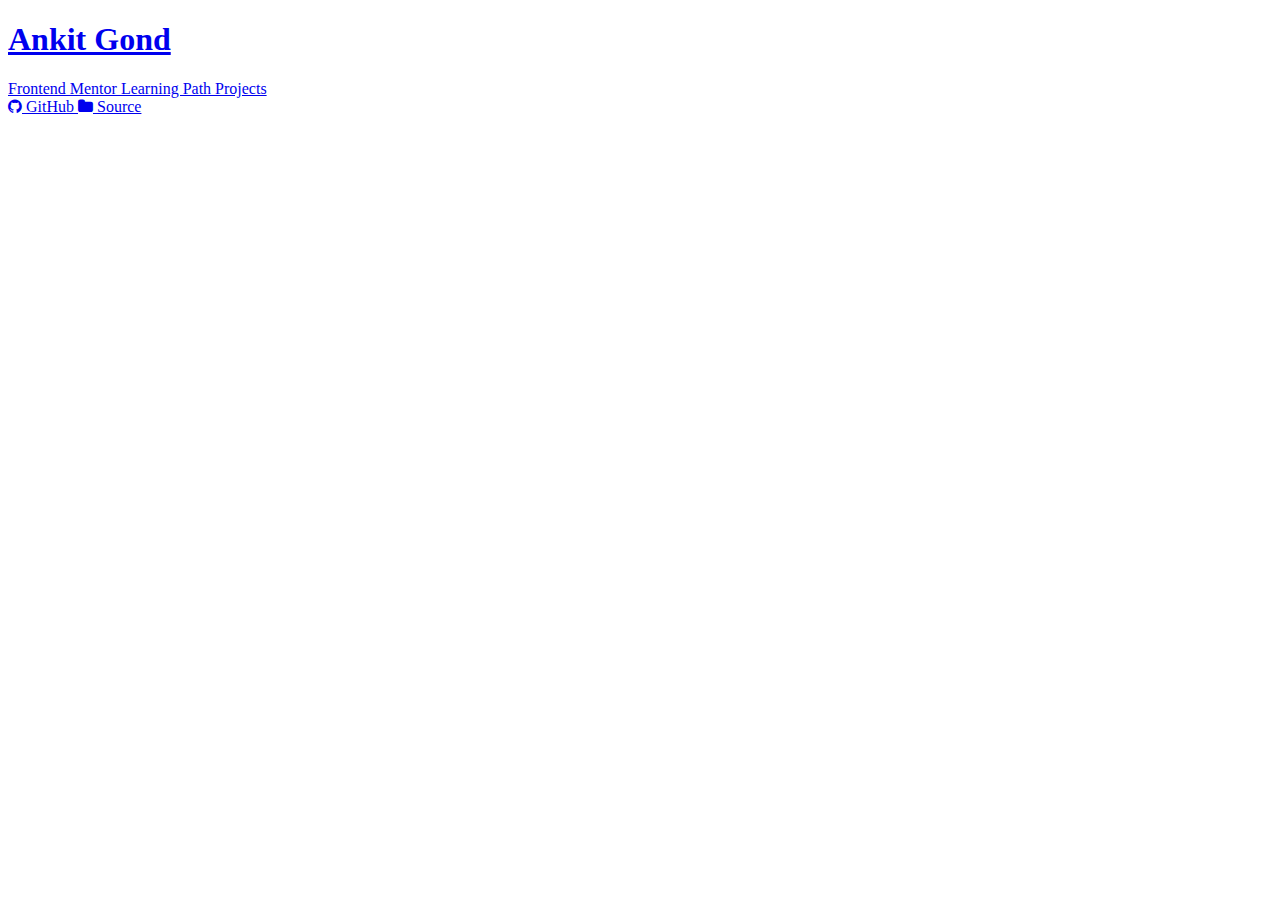
==== index.html @ a19883c1 "Update index.html" ====
<!DOCTYPE html>
<html lang="en">
<head>
  <meta charset="utf-8" />
  <meta name="viewport" content="width=device-width, initial-scale=1.0" />
  <meta name="author" content="Ankit Gond" />
  <title>Frontend Mentor Projects | LP</title>
  <link rel="stylesheet" href="static/css/styles.css" />
  <script defer src="static/js/script.js"></script>
  <link rel="stylesheet" href="https://cdnjs.cloudflare.com/ajax/libs/font-awesome/4.7.0/css/font-awesome.min.css" />
</head>
<body>

  <main>
    <nav>

      <a class="title" href="#">
        <h1>Ankit Gond</h1>
        <span>Frontend Mentor Learning Path Projects</span>
      </a>
      <div class="nav__links">

        <a href="http://github.com/ankitashokgond" target="_blank" rel="noopener noreferrer" id="link__github">
          <i class="fa fa-github"></i>
          <span>GitHub</span>
        </a>

        <a href="http://github.com/ankitashokgond/frontendmentor-lp" target="_blank" rel="noopener noreferrer" id="link__source">
          <i class="fa fa-folder"></i>
          <span>Source</span>
        </a>

      </div>

    </nav>

    <div class="learning__paths"></div>

    <div class="projects__list">
      
    </div>

    <div class="alert">
    </div>
  </main>
  
</body>
</html>
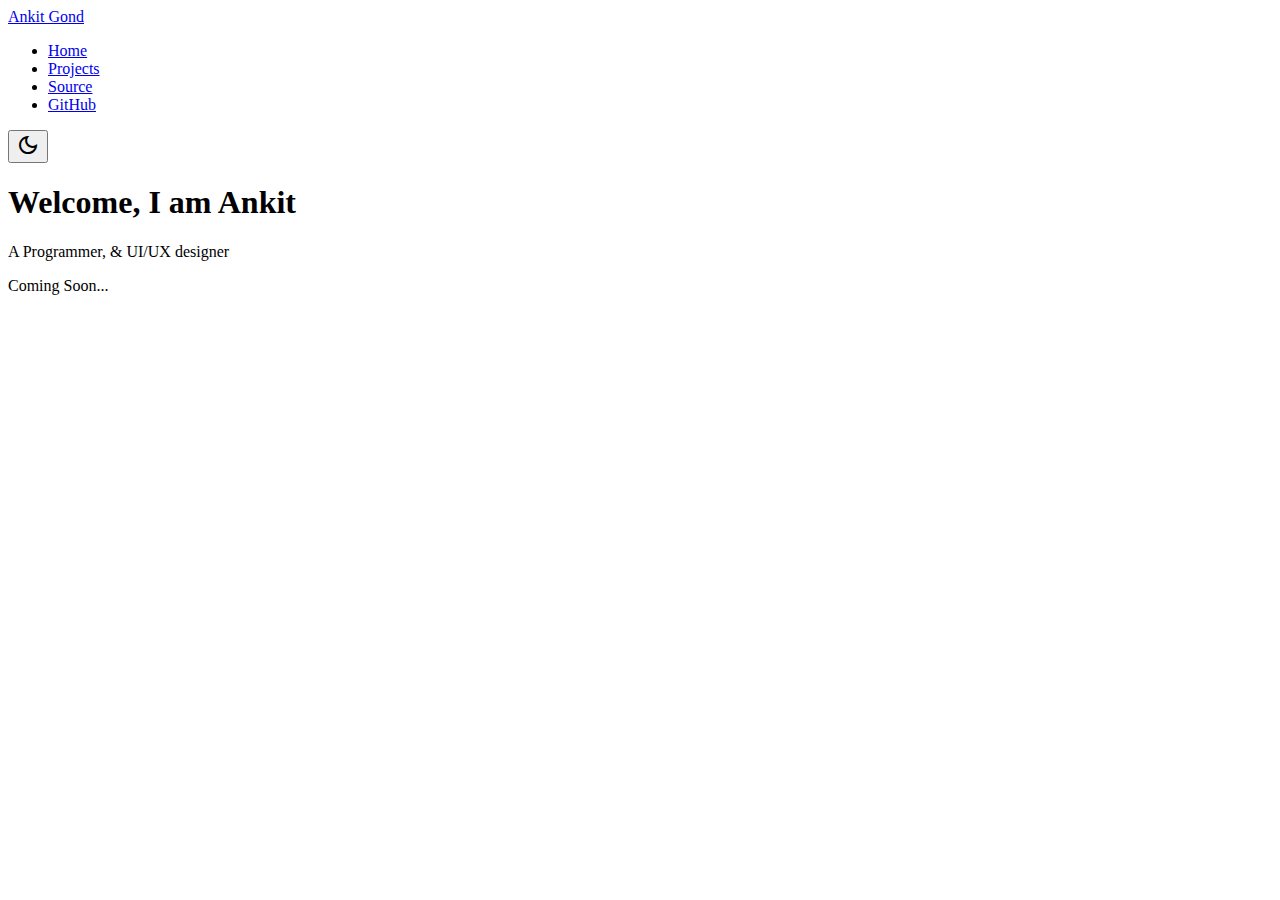
==== commit e27ab862: "Initial commit" ====
--- a/index.html
+++ b/index.html
@@ -3,46 +3,68 @@
 <head>
   <meta charset="utf-8" />
   <meta name="viewport" content="width=device-width, initial-scale=1.0" />
-  <meta name="author" content="Ankit Gond" />
-  <title>Frontend Mentor Projects | LP</title>
-  <link rel="stylesheet" href="static/css/styles.css" />
-  <script defer src="static/js/script.js"></script>
-  <link rel="stylesheet" href="https://cdnjs.cloudflare.com/ajax/libs/font-awesome/4.7.0/css/font-awesome.min.css" />
+  <meta name="description" content="Hello, I am Ankit Gond an amateur developer getting my hands on Web Development trying to build some cool web pages, do visit my portfolio to see all the cool projects I have build over the period of time. Thank you happy surfing." />
+  <title>Ankit Gond</title>
+  <meta property="og:title" content="Frontend Mentor Projects Solutions by Ankit Gond" />
+  <meta property="og:type" content="website" />
+  <meta property="og:image" content="static/images/screenshot-960×540.png" />
+  <link rel="shortcut icon" href="static/images/logo-initials.svg" type="image/x-icon" />
+  <link rel="stylesheet" href="static/styles/style.css" />
+  <script defer src="static/scripts/script.js"></script>
+  <link rel="preconnect" href="https://fonts.googleapis.com" />
+  <link rel="preconnect" href="https://fonts.gstatic.com" crossorigin />
+  <link href="https://fonts.googleapis.com/css2?family=Cormorant:ital,wght@0,300..700;1,300..700&family=Josefin+Sans:ital,wght@0,100..700;1,100..700&family=Lobster&display=swap" rel="stylesheet" />
+  <link rel="stylesheet" href="https://fonts.googleapis.com/css2?family=Material+Symbols+Outlined:opsz,wght,FILL,GRAD@20..48,100..700,0..1,-50..200&icon_names=dark_mode,light_mode" />
 </head>
 <body>
+  <main>
 
-  <main>
     <nav>
 
-      <a class="title" href="#">
-        <h1>Ankit Gond</h1>
-        <span>Frontend Mentor Learning Path Projects</span>
-      </a>
-      <div class="nav__links">
+      <div class="logo">
+        <a href="#" class="title">Ankit Gond</a>
+      </div>
 
-        <a href="http://github.com/ankitashokgond" target="_blank" rel="noopener noreferrer" id="link__github">
-          <i class="fa fa-github"></i>
-          <span>GitHub</span>
-        </a>
+      <div class="navbar">
 
-        <a href="http://github.com/ankitashokgond/frontendmentor-lp" target="_blank" rel="noopener noreferrer" id="link__source">
-          <i class="fa fa-folder"></i>
-          <span>Source</span>
-        </a>
+        <ul class="nav__links">
+
+          <li><a href="#home">Home</a></li>
+          <li><a href="#projects">Projects</a></li>
+          <li><a href="#source">Source</a></li>
+          <li><a href="#github">GitHub</a></li>
+
+        </ul>
+        
+      </div>
+
+      <button type="button" id="appearance__btn">
+        <span class="material-symbols-outlined">dark_mode</span>
+      </button>
+      
+    </nav>
+
+    <section id="home">
+
+      <div class="wrapper">
+
+        <h1 class="main__heading">Welcome, I am Ankit</h1>
+        <span class="about">A Programmer, & UI/UX designer</span>
 
       </div>
+      
+    </section>
 
-    </nav>
+    <section id="projects">
 
-    <div class="learning__paths"></div>
+      <div class="wrapper">
 
-    <div class="projects__list">
+        <p>Coming Soon...</p>
+        
+      </div>
       
-    </div>
-
-    <div class="alert">
-    </div>
+    </section>
+    
   </main>
-  
 </body>
 </html>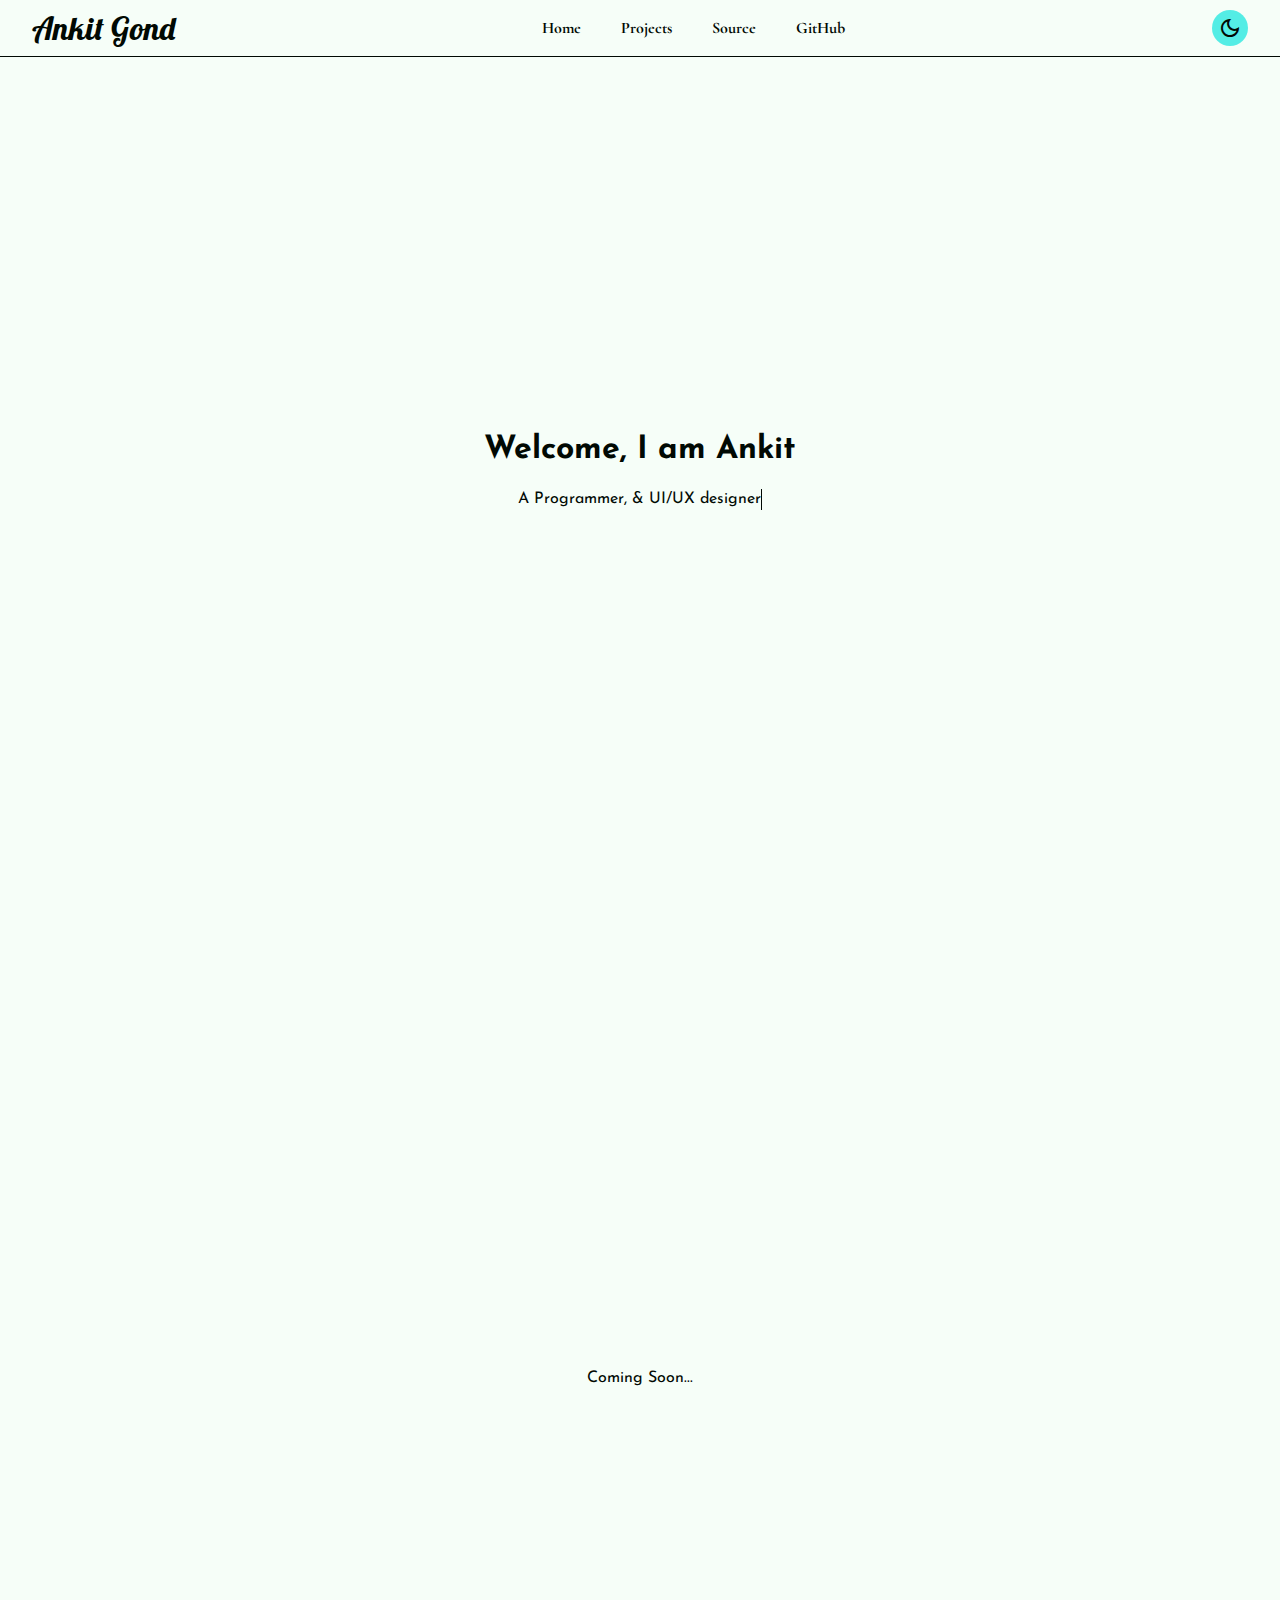
==== commit f36f7525: "Added links to .nav__links & .title" ====
--- a/index.html
+++ b/index.html
@@ -22,7 +22,7 @@
     <nav>
 
       <div class="logo">
-        <a href="#" class="title">Ankit Gond</a>
+        <a href="https://ankitashokgond.github.io/frontendmentor-lp/" class="title">Ankit Gond</a>
       </div>
 
       <div class="navbar">
@@ -31,8 +31,8 @@
 
           <li><a href="#home">Home</a></li>
           <li><a href="#projects">Projects</a></li>
-          <li><a href="#source">Source</a></li>
-          <li><a href="#github">GitHub</a></li>
+          <li><a href="https://github.com/ankitashokgond/frontendmentor-lp/" target="_blank">Source</a></li>
+          <li><a href="https://github.com/ankitashokgond/" target="_blank">GitHub</a></li>
 
         </ul>
         
--- a/static/styles/style.css
+++ b/static/styles/style.css
@@ -0,0 +1,177 @@
+:root {
+  --clr-bg: hsl(138, 83%, 98%);
+  --clr-text: hsl(133, 82%, 2%);
+  --clr-accent: hsl(177, 81%, 63%);
+  --clr-primary: hsl(133, 81%, 55%);
+  --clr-secondary: hsl(162, 80%, 72%);
+}
+
+body.darkmode {
+  --clr-bg: hsl(135, 80%, 2%);
+  --clr-text: hsl(135, 80%, 98%);
+  --clr-accent: hsl(177, 81%, 37%);
+  --clr-primary: hsl(133, 81%, 45%);
+  --clr-secondary: hsl(162, 80%, 28%);
+}
+
+*,
+*::before,
+*::after {
+  box-sizing: border-box;
+}
+
+* {
+  margin: 0;
+}
+
+img,
+svg {
+  display: block;
+  max-width: 100%;
+  font-style: italic;
+}
+
+a {
+  font: inherit;
+  color: inherit;
+  text-decoration: none;
+  cursor: none;
+}
+
+ul,
+ol {
+  padding: 0;
+  list-style: none;
+}
+
+body {
+  background-color: var(--clr-bg);
+  color: var(--clr-text);
+  font-family: 'Josefin Sans', sans-serif;
+}
+
+nav {
+  background-color: var(--clr-bg);
+  display: flex;
+  align-items: center;
+  justify-content: space-between;
+  position: fixed;
+  top: 0;
+  left: 0;
+  width: 100%;
+  padding: 0.5rem 2rem;
+  border-bottom: 1px solid var(--clr-text);
+}
+
+.logo {
+  font-family: 'Lobster', sans-serif;
+  font-size: 2rem;
+}
+
+.nav__links {
+  font-family: 'Cormorant', serif;
+  font-weight: 700;
+  display: flex;
+  align-items: center;
+  justify-content: space-evenly;
+  position: absolute;
+  top: 101%;
+  left: 0;
+  width: 100%;
+  background-color: var(--clr-secondary);
+}
+
+.nav__links a {
+  display: block;
+  padding: 0.25rem clamp(0.75rem, 0.75rem + 1vw, 1.25rem);
+}
+
+.nav__links a:hover,
+.nav__links a:active {
+  background-color: var(--clr-accent);
+
+  transition: transform 0.1s cubic-bezier(0.65, -0.82, 0.28, 1.68);
+}
+
+#appearance__btn {
+  border-radius: 100%;
+  border: none;
+  padding: 6px;
+  line-height: 0;
+  background-color: var(--clr-accent);
+  color: var(--clr-text);
+}
+
+section {
+  padding-top: 3.5rem;
+}
+
+#home {
+  height: 100svh;
+  display: flex;
+  align-items: center;
+  justify-content: center;
+  text-align: center;
+  line-height: 3.5rem;
+}
+
+.about {
+  display: inline-block;
+  overflow: hidden;
+  white-space: nowrap;
+  border-right: 1px solid var(--clr-text);
+  line-height: 1.3;
+
+  animation: 4s typing steps(30) forwards;
+}
+
+#projects {
+  height: 100svh;
+  width: 100%;
+  display: flex;
+  align-items: center;
+  justify-content: center;
+}
+
+@keyframes typing {
+
+  from {
+    width: 0;
+  }
+
+  to {
+    width: 100%;
+  }
+  
+}
+
+@media (pointer: fine) {
+
+  a {
+    cursor: pointer;
+  }
+  
+  button {
+    cursor: pointer;
+  }
+  
+}
+
+@media (min-width: 670px) {
+
+  .nav__links {
+    position: relative;
+    background-color: transparent;
+  }
+
+  .nav__links a {
+    padding-block: 0.5rem;
+  }
+
+  .nav__links a:hover,
+  .nav__links a:active {
+    border-radius: 1rem;
+    transform: translateY(2px);
+  }
+  
+}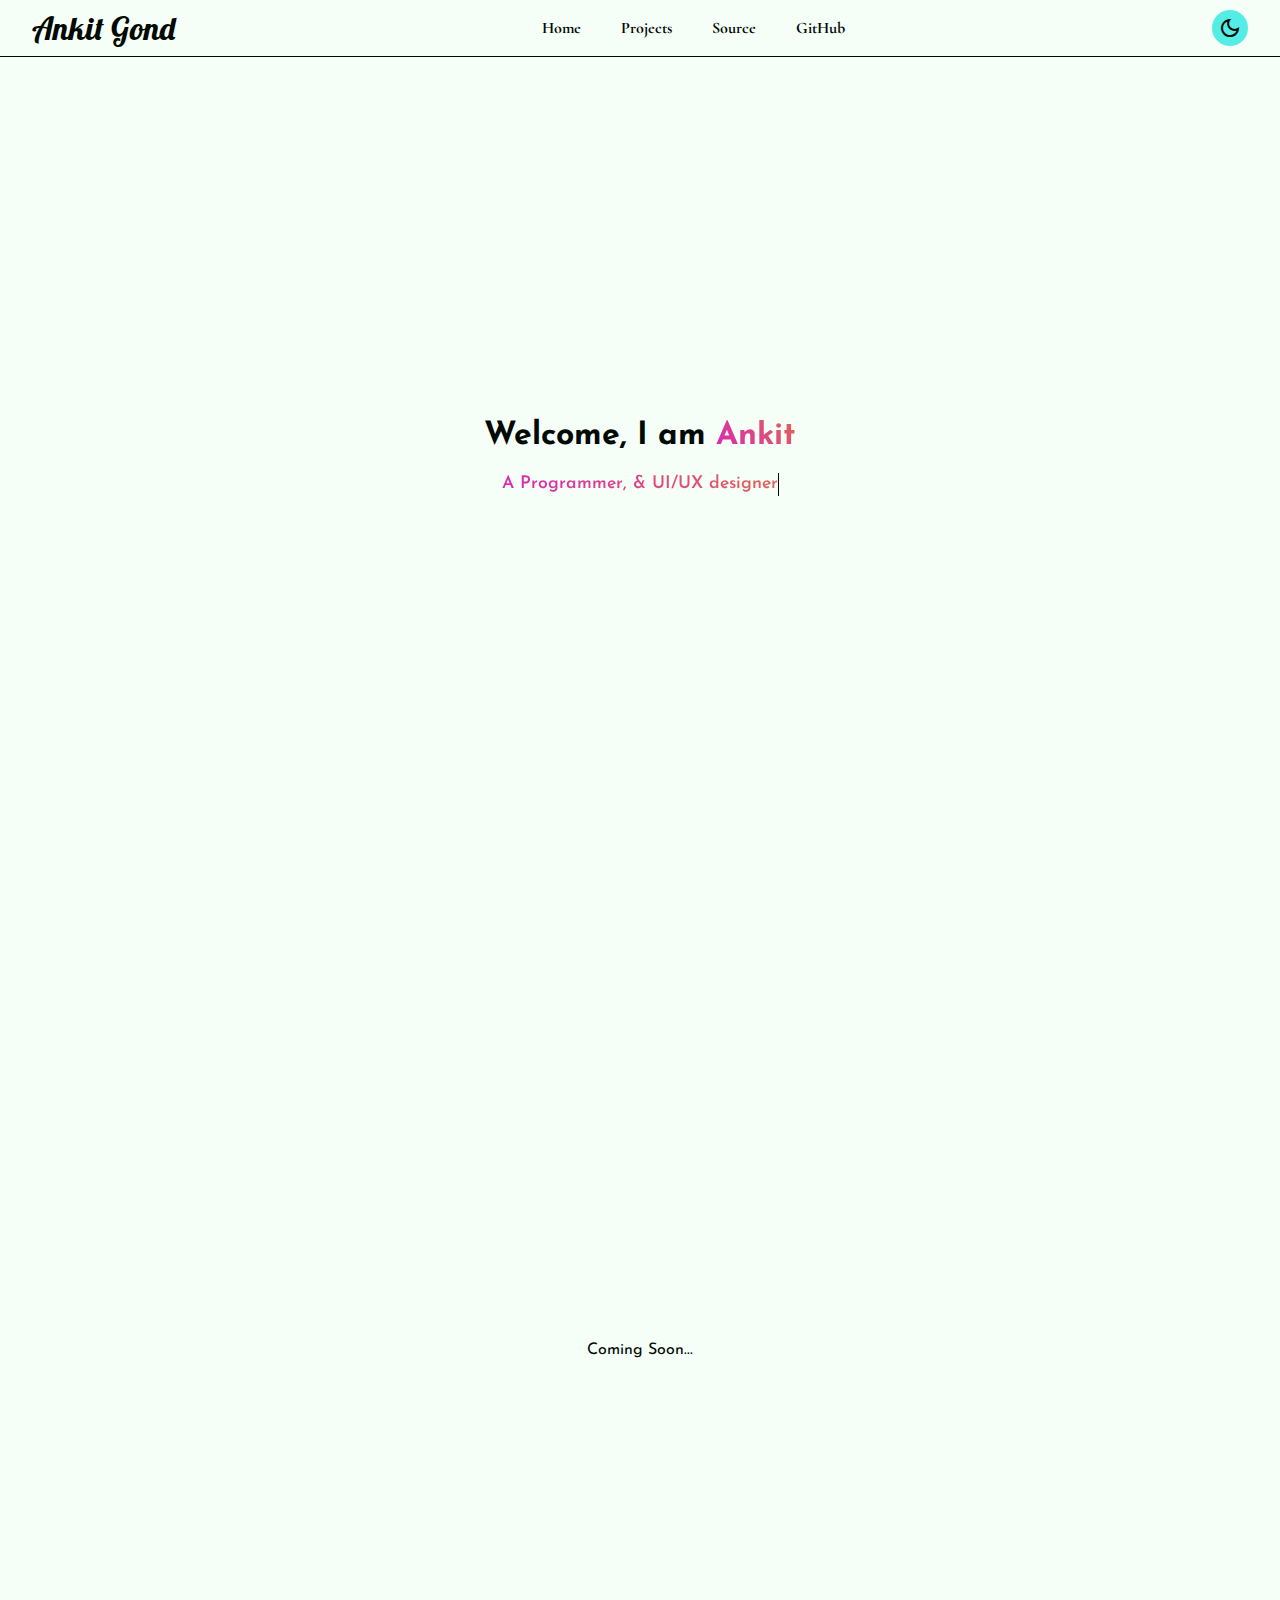
==== commit b4a5c10a: "Changed thumbnail link" ====
--- a/index.html
+++ b/index.html
@@ -7,7 +7,7 @@
   <title>Ankit Gond</title>
   <meta property="og:title" content="Frontend Mentor Projects Solutions by Ankit Gond" />
   <meta property="og:type" content="website" />
-  <meta property="og:image" content="static/images/screenshot-960×540.png" />
+  <meta property="og:image" content="static/images/thumbnail.png" />
   <link rel="shortcut icon" href="static/images/logo-initials.svg" type="image/x-icon" />
   <link rel="stylesheet" href="static/styles/style.css" />
   <script defer src="static/scripts/script.js"></script>
@@ -48,8 +48,8 @@
 
       <div class="wrapper">
 
-        <h1 class="main__heading">Welcome, I am Ankit</h1>
-        <span class="about">A Programmer, & UI/UX designer</span>
+        <h1 class="main__heading">Welcome, I am <span class="text__grad">Ankit</span></h1>
+        <span class="about text__grad">A Programmer, & UI/UX designer</span>
 
       </div>
       
--- a/static/styles/style.css
+++ b/static/styles/style.css
@@ -4,6 +4,8 @@
   --clr-accent: hsl(177, 81%, 63%);
   --clr-primary: hsl(133, 81%, 55%);
   --clr-secondary: hsl(162, 80%, 72%);
+  --grad-100: hsl(310, 70%, 50%);
+  --grad-700: hsl(8, 70%, 60%);
 }
 
 body.darkmode {
@@ -12,6 +14,8 @@
   --clr-accent: hsl(177, 81%, 37%);
   --clr-primary: hsl(133, 81%, 45%);
   --clr-secondary: hsl(162, 80%, 28%);
+  --grad-100: hsl(310, 70%, 50%);
+  --grad-700: hsl(8, 70%, 40%);
 }
 
 *,
@@ -42,6 +46,11 @@
 ol {
   padding: 0;
   list-style: none;
+}
+
+html {
+  scroll-behavior: smooth;
+  scroll-padding-top: var(--scroll-padding, 1.5rem);  
 }
 
 body {
@@ -102,10 +111,6 @@
   color: var(--clr-text);
 }
 
-section {
-  padding-top: 3.5rem;
-}
-
 #home {
   height: 100svh;
   display: flex;
@@ -113,6 +118,13 @@
   justify-content: center;
   text-align: center;
   line-height: 3.5rem;
+  padding-top: var(--scroll-padding, 1.5rem);
+}
+
+.text__grad {
+  color: transparent;
+  background-image: linear-gradient(45deg, var(--grad-100), var(--grad-700));
+  background-clip: text;
 }
 
 .about {
@@ -121,6 +133,8 @@
   white-space: nowrap;
   border-right: 1px solid var(--clr-text);
   line-height: 1.3;
+  font-weight: 600;
+  font-size: 1.1rem;
 
   animation: 4s typing steps(30) forwards;
 }
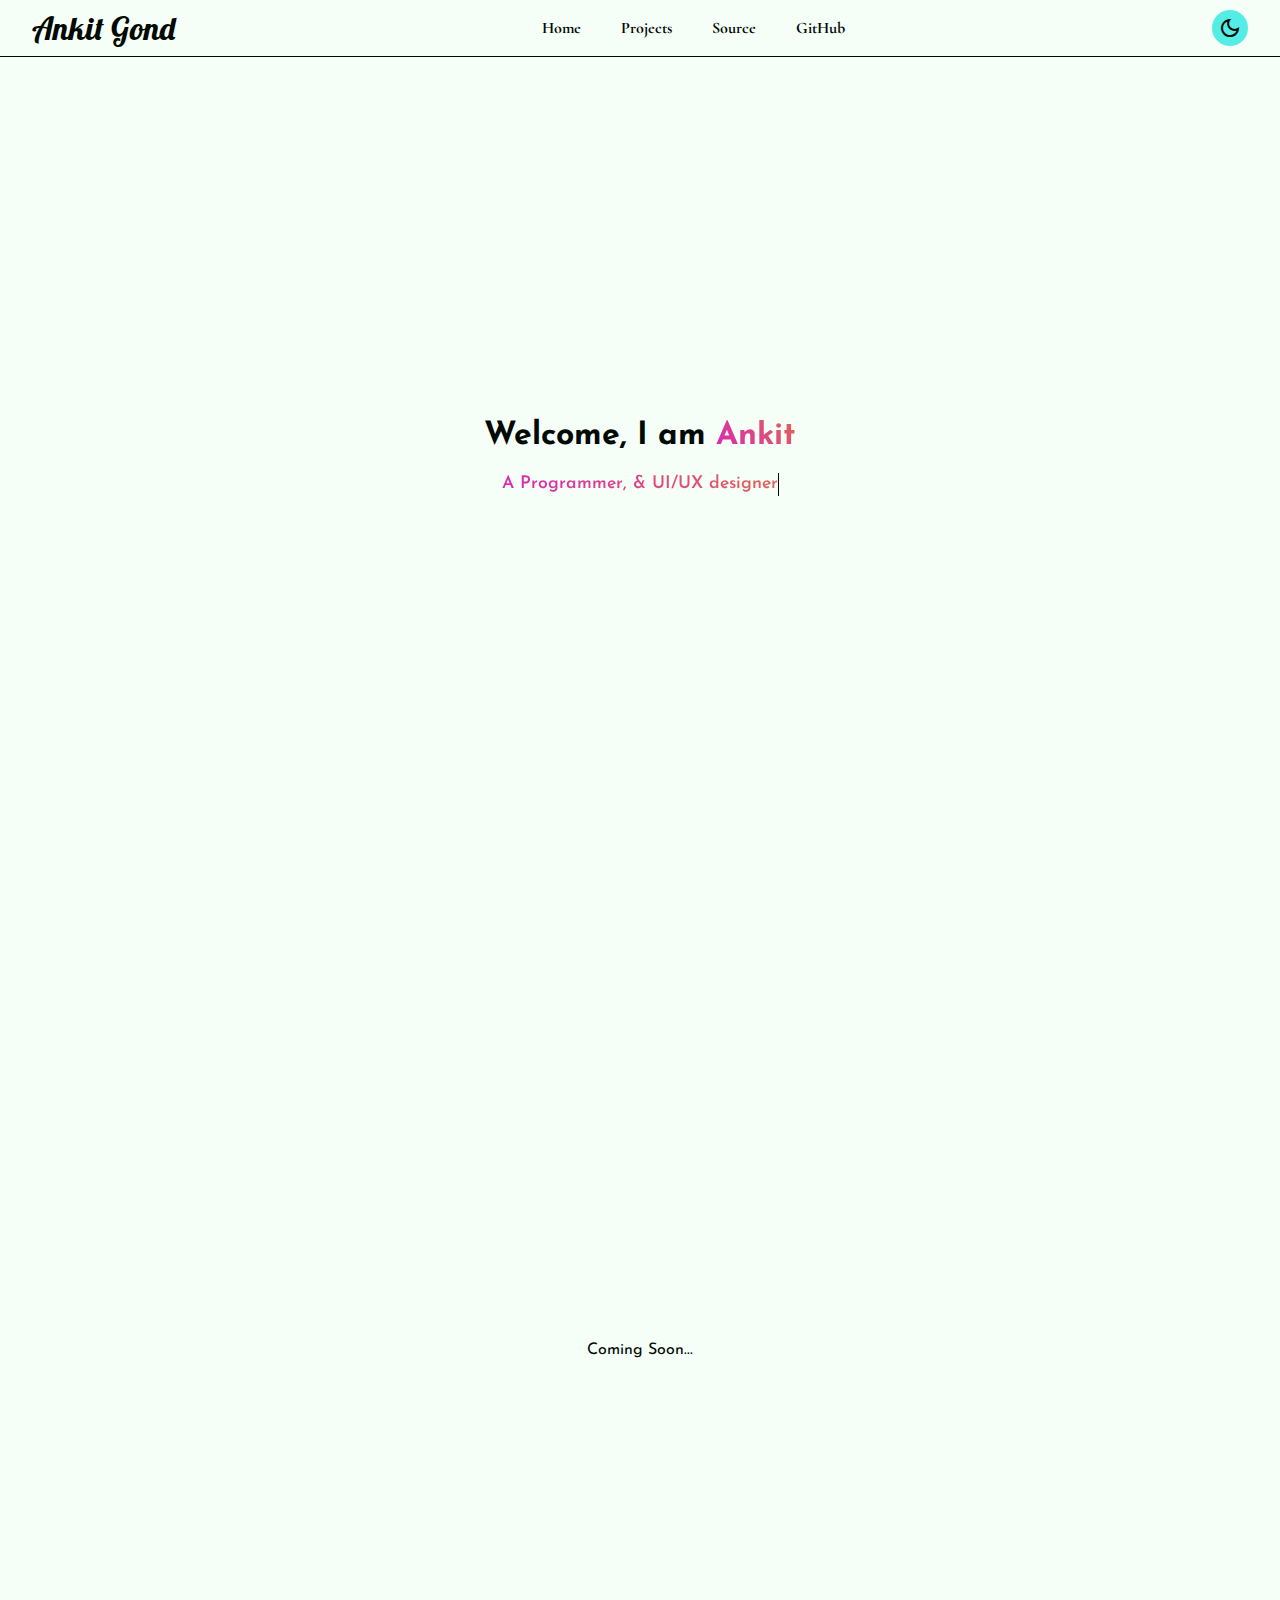
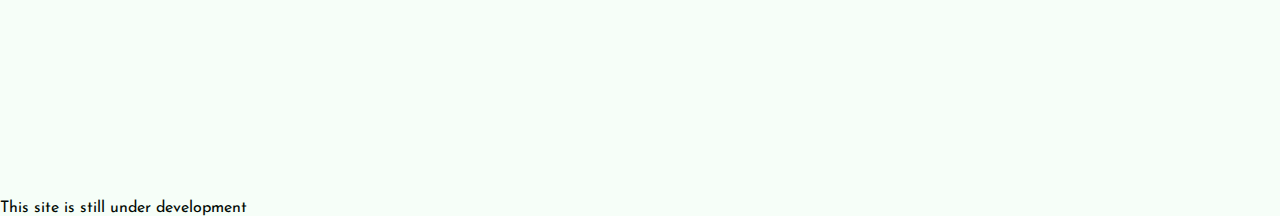
==== commit 8212ef91: "Added footer in index.html" ====
--- a/index.html
+++ b/index.html
@@ -17,6 +17,7 @@
   <link rel="stylesheet" href="https://fonts.googleapis.com/css2?family=Material+Symbols+Outlined:opsz,wght,FILL,GRAD@20..48,100..700,0..1,-50..200&icon_names=dark_mode,light_mode" />
 </head>
 <body>
+
   <main>
 
     <nav>
@@ -66,5 +67,10 @@
     </section>
     
   </main>
+
+  <footer>
+    <p>This site is still under development</p>
+  </footer>
+  
 </body>
 </html>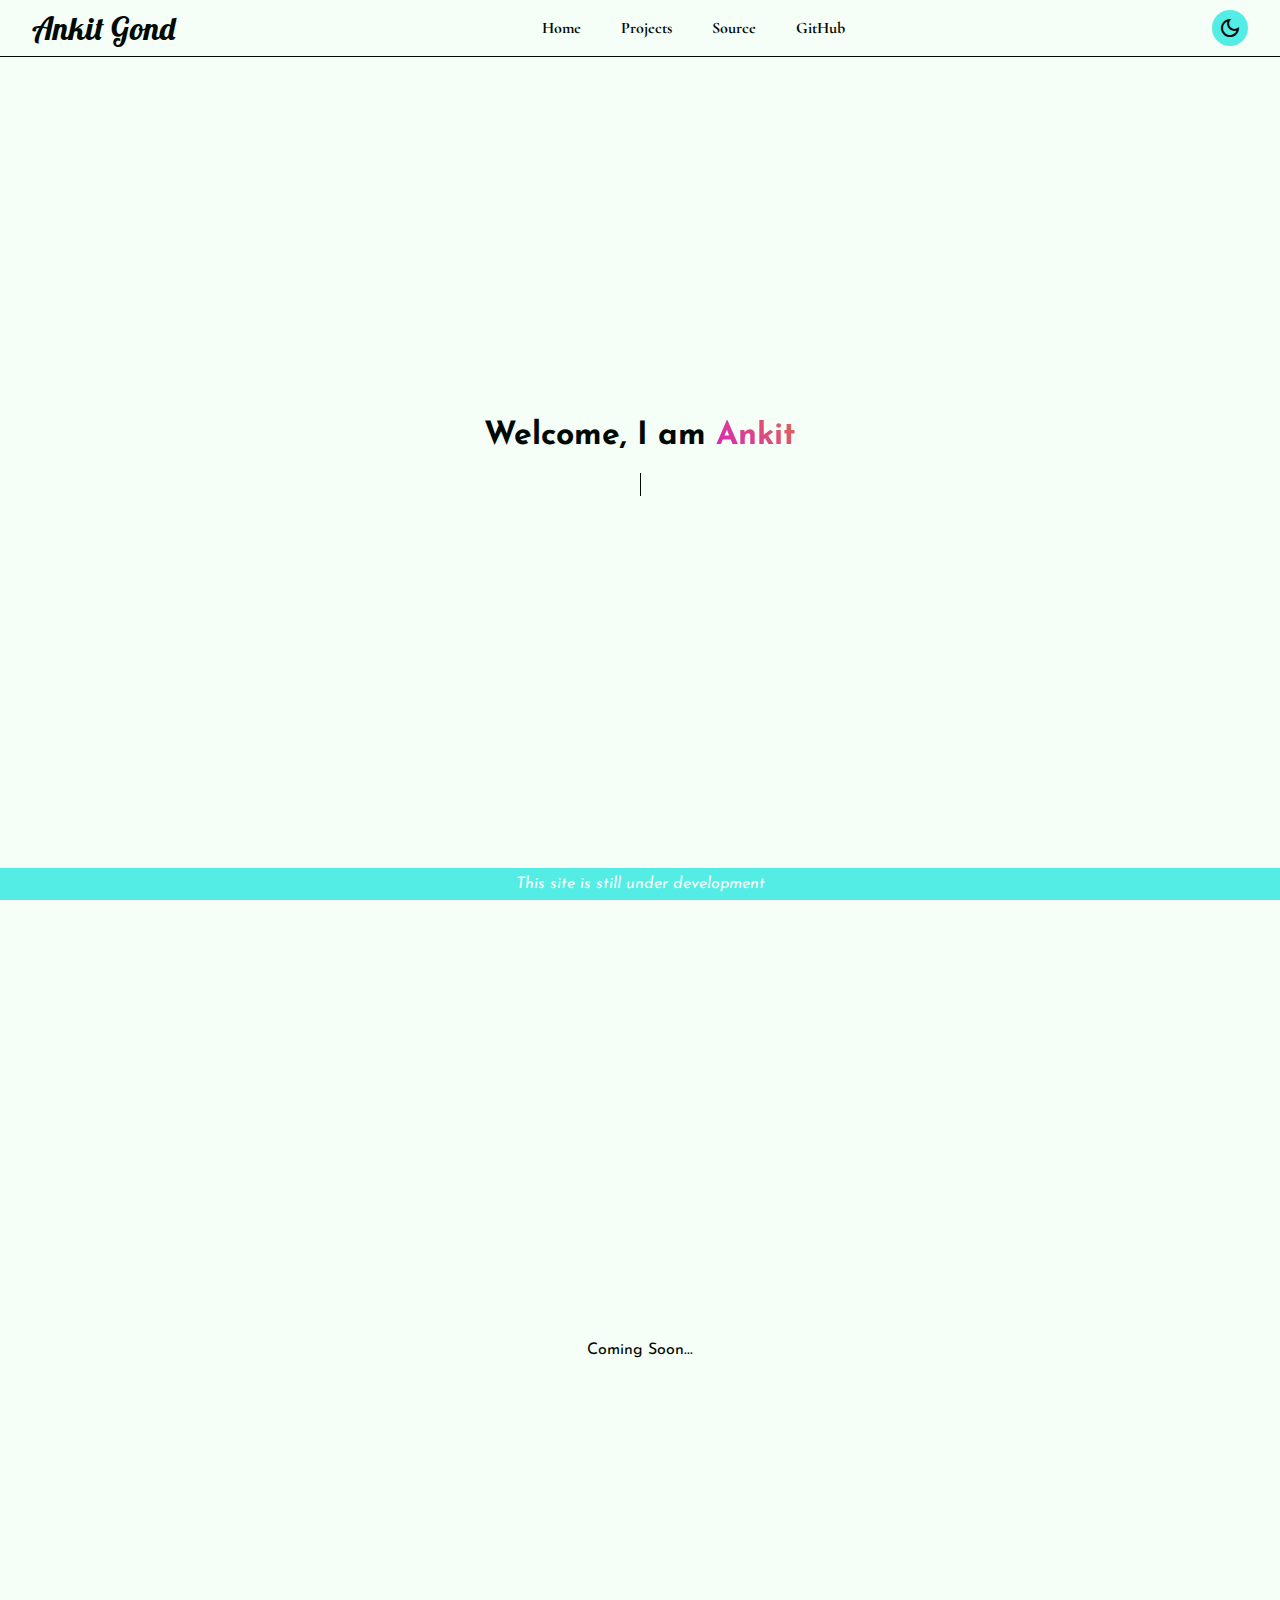
==== commit 88d18f2d: "Replaced the old favicon with a new one" ====
--- a/index.html
+++ b/index.html
@@ -8,7 +8,7 @@
   <meta property="og:title" content="Frontend Mentor Projects Solutions by Ankit Gond" />
   <meta property="og:type" content="website" />
   <meta property="og:image" content="static/images/thumbnail.png" />
-  <link rel="shortcut icon" href="static/images/logo-initials.svg" type="image/x-icon" />
+  <link rel="shortcut icon" href="static/images/favicon.svg" type="image/x-icon" />
   <link rel="stylesheet" href="static/styles/style.css" />
   <script defer src="static/scripts/script.js"></script>
   <link rel="preconnect" href="https://fonts.googleapis.com" />
--- a/static/styles/style.css
+++ b/static/styles/style.css
@@ -135,8 +135,9 @@
   line-height: 1.3;
   font-weight: 600;
   font-size: 1.1rem;
-
-  animation: 4s typing steps(30) forwards;
+  width: 0;
+
+  animation: 3s typing 0.2s steps(30) forwards;
 }
 
 #projects {
@@ -145,6 +146,18 @@
   display: flex;
   align-items: center;
   justify-content: center;
+}
+
+footer {
+  position: fixed;
+  bottom: 0;
+  left: 0;
+  width: 100%;
+  text-align: center;
+  background-color: var(--clr-accent);
+  padding-block: 0.5rem;
+  color: var(--clr-bg);
+  font-style: italic;
 }
 
 @keyframes typing {
